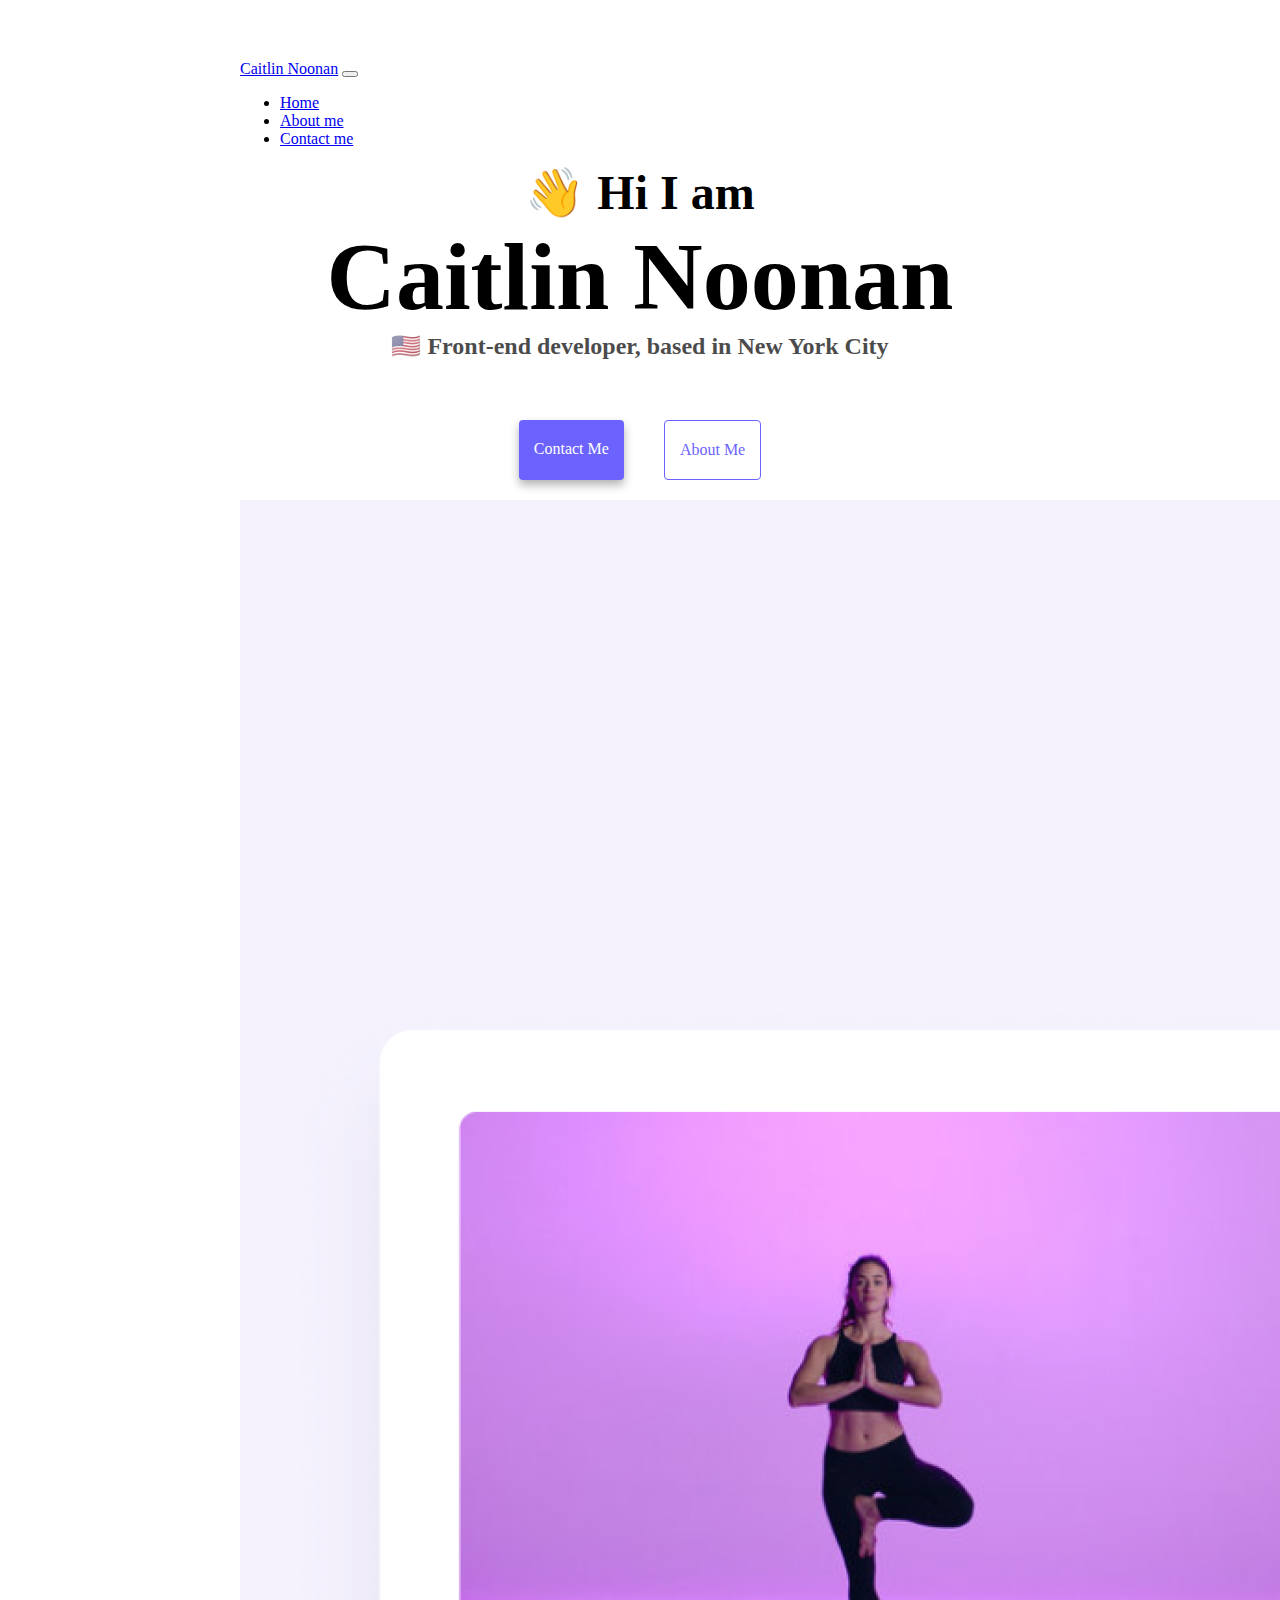
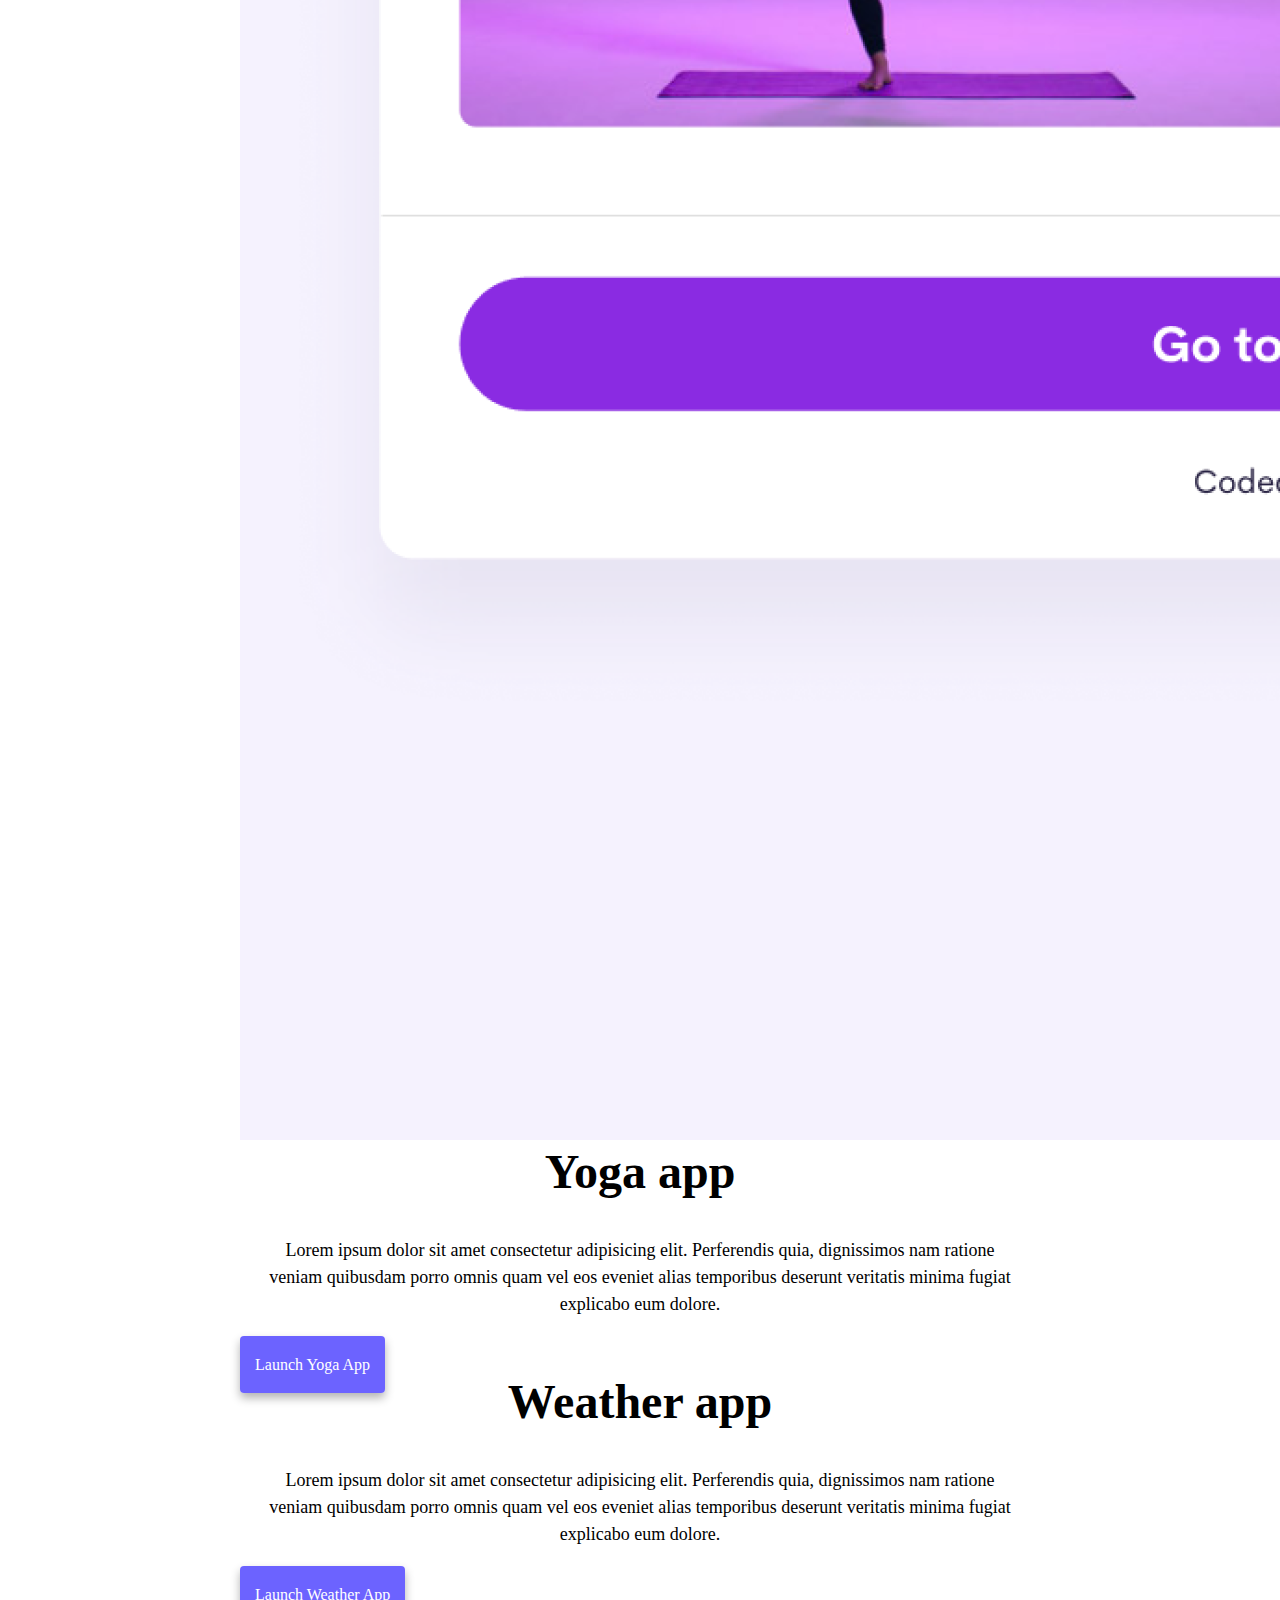
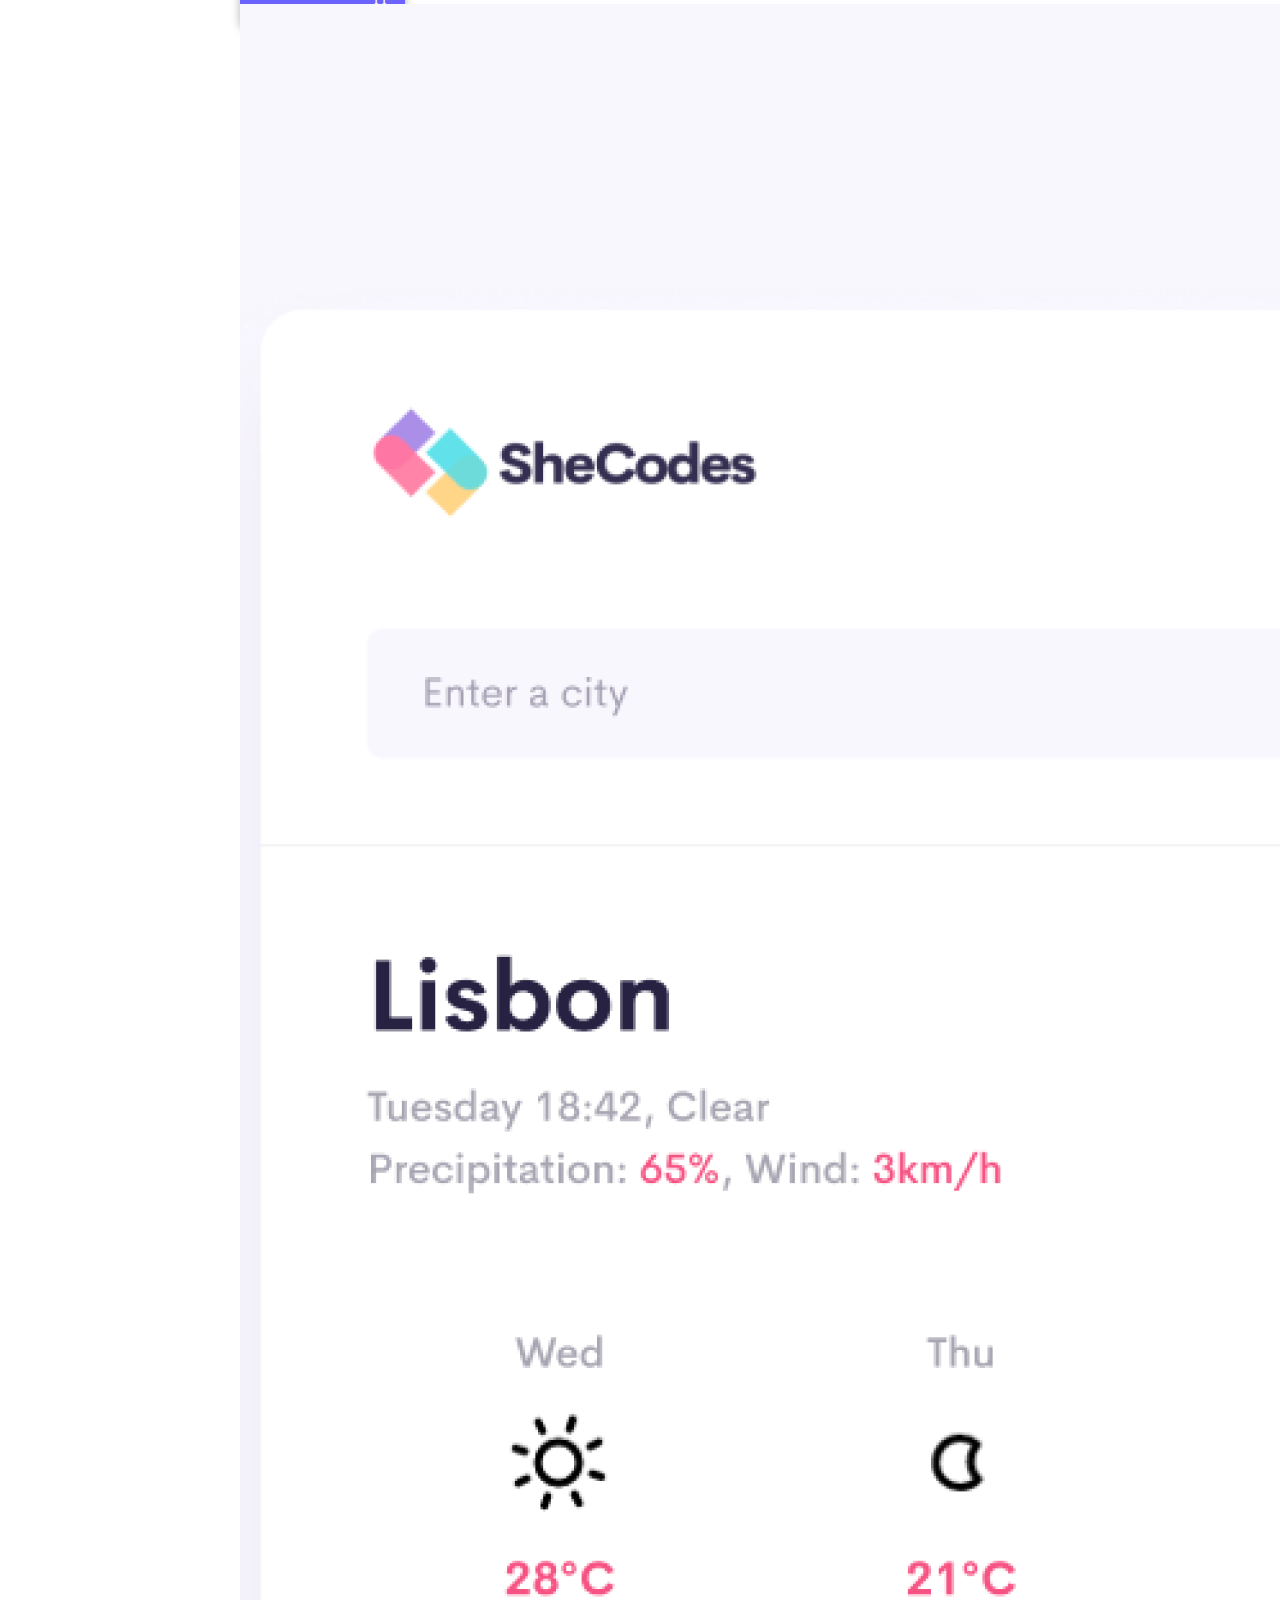
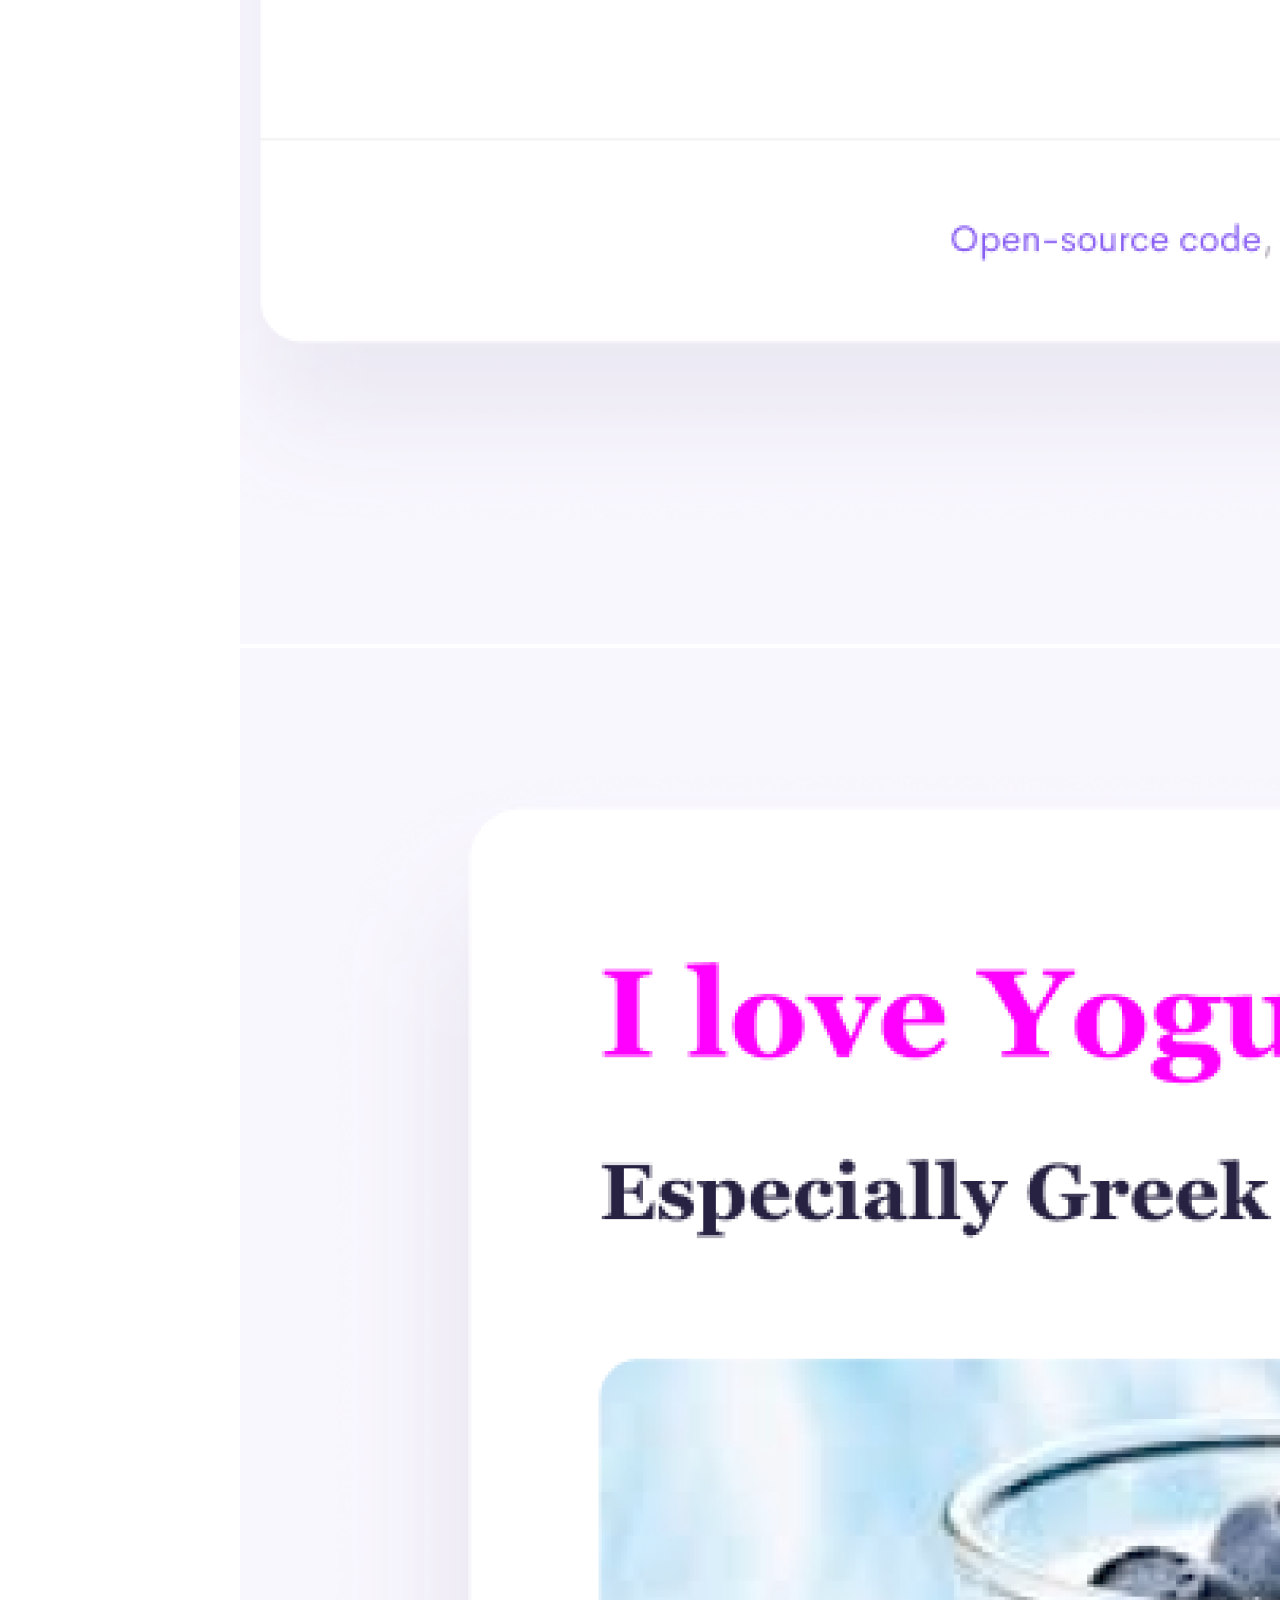
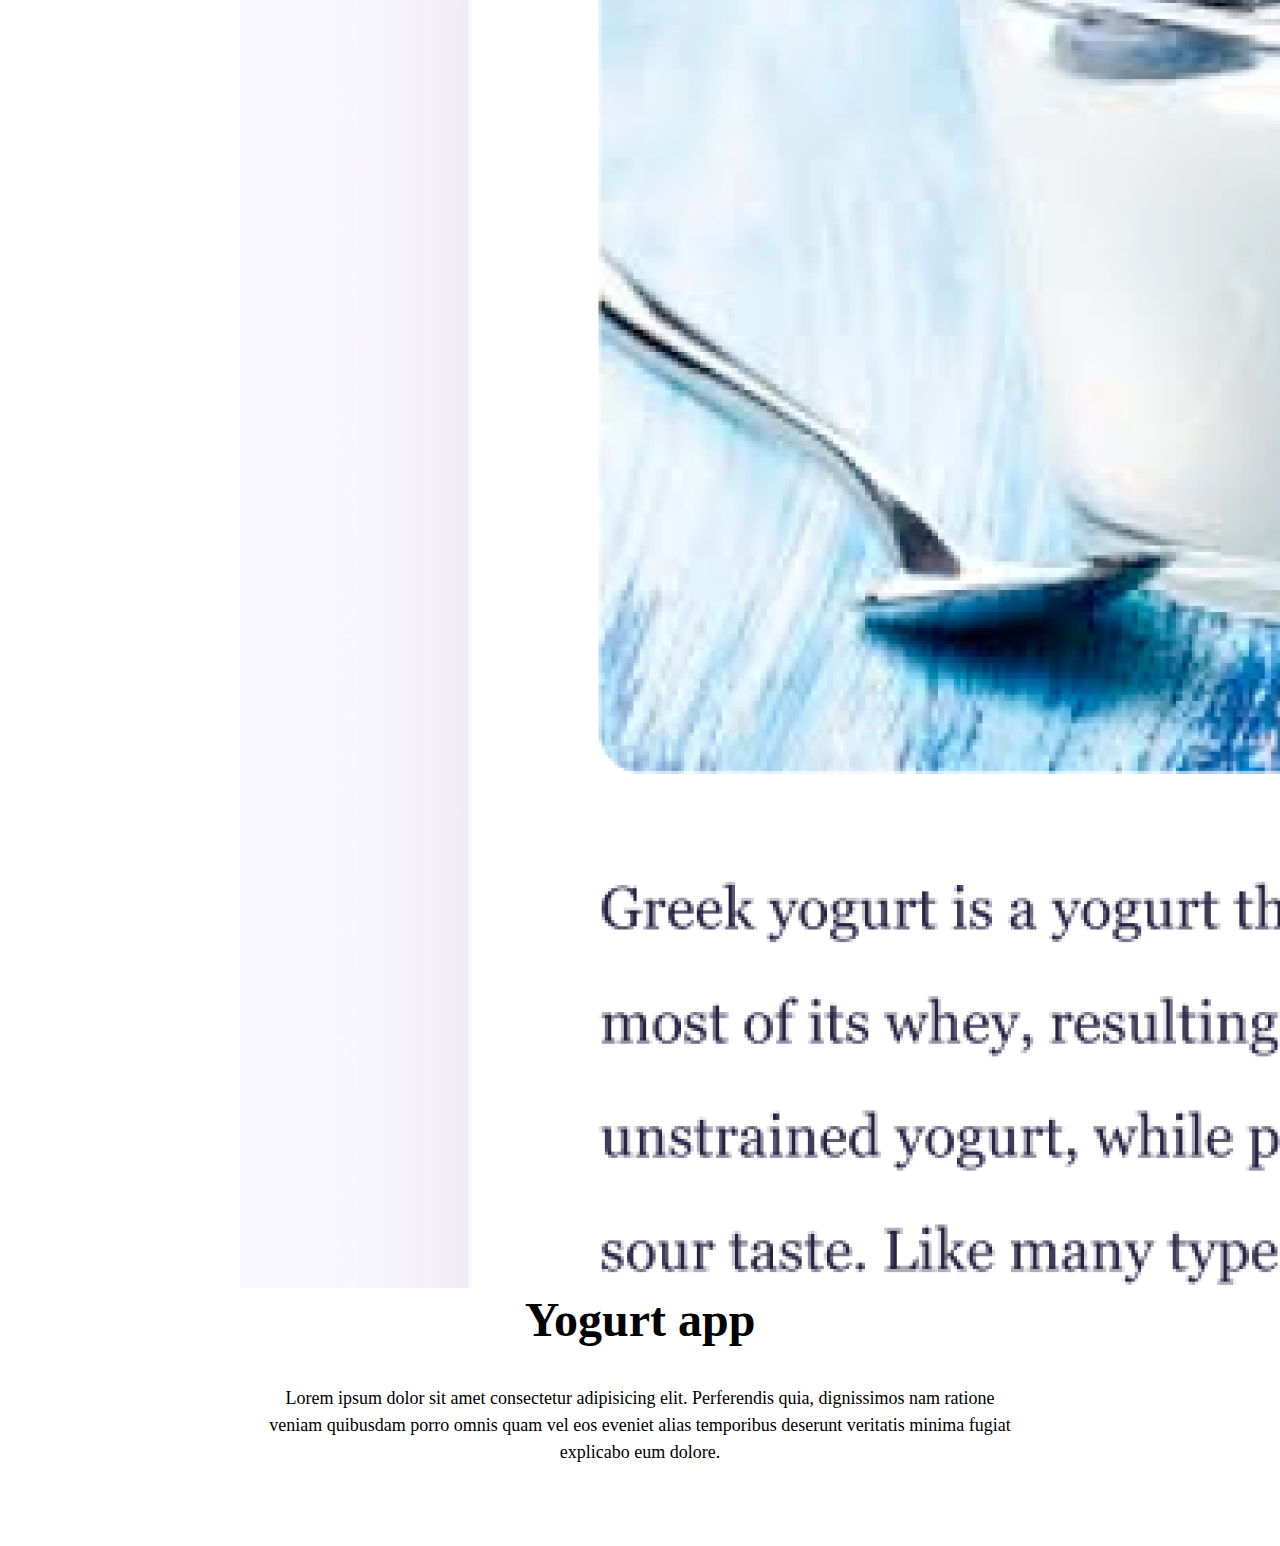
==== index.html @ ac2f680a "Initial commit" ====
<!DOCTYPE html>
<html lang="en">
  <head>
    <meta charset="UTF-8" />
    <meta http-equiv="X-UA-Compatible" content="IE=edge" />
    <meta name="viewport" content="width=device-width, initial-scale=1.0" />
    <title>Caitlin Noonan</title>
    <link rel="stylesheet" href="style.css" />
<link href="https://cdn.jsdelivr.net/npm/bootstrap@5.2.1/dist/css/bootstrap.min.css" rel="stylesheet" integrity="sha384-iYQeCzEYFbKjA/T2uDLTpkwGzCiq6soy8tYaI1GyVh/UjpbCx/TYkiZhlZB6+fzT" crossorigin="anonymous">
<script src="https://cdn.jsdelivr.net/npm/bootstrap@5.2.1/dist/js/bootstrap.bundle.min.js" integrity="sha384-u1OknCvxWvY5kfmNBILK2hRnQC3Pr17a+RTT6rIHI7NnikvbZlHgTPOOmMi466C8" crossorigin="anonymous"></script>
 </head>
  <body>
  <nav class="navbar navbar-expand-lg bg-light fixed-top">
  <div class="container-fluid">
    <a class="navbar-brand" href="index.html">Caitlin Noonan</a>
    <button class="navbar-toggler" type="button" data-bs-toggle="collapse" data-bs-target="#navbarNav" aria-controls="navbarNav" aria-expanded="false" aria-label="Toggle navigation">
      <span class="navbar-toggler-icon"></span>
    </button>
    <div class="collapse navbar-collapse" id="navbarNav">
      <ul class="navbar-nav">
        <li class="nav-item">
          <a class="nav-link active" aria-current="page" href="index.html">Home</a>
        </li>
        <li class="nav-item">
          <a class="nav-link" href="about.html">About me</a>
        </li>
        <li class="nav-item">
          <a class="nav-link" href="about.html#contact">Contact me</a>
        </li>
        
      </ul>
    </div>
  </div>
</nav>
    <h2 class="mt-5 pt-5">👋 Hi I am</h2>
    <h1>Caitlin Noonan</h1>
    <h3>🇺🇸 Front-end developer, based in New York City</h3>
    <div class="navigation-links">
      <a href="about.html#contact" class="contact-link">Contact me</a>
      <a href="about.html" class="about-link">About me</a>
    </div>
    <div class="container">
    <div class="row  mt-5">
        <div class="col-md-6">
          <img src="images/yoga.png" class="img-fluid rounded">
        </div>
        <div class="col-md-6">
          <h2 class="mb-3">Yoga app</h2>
          <p>
            Lorem ipsum dolor sit amet consectetur adipisicing elit. Perferendis
            quia, dignissimos nam ratione veniam quibusdam porro omnis quam vel
            eos eveniet alias temporibus deserunt veritatis minima fugiat
            explicabo eum dolore.
          </p>
          <div class="mt-5">
            <a href="#" class="primary-link">Launch Yoga App</a>
          </div>
        </div>
      </div>
    
    <div class="row mt-5">
    <div class="col-md-6">
    <h2 class="mb-3">Weather app</h2>
    <p>
    Lorem ipsum dolor sit amet consectetur adipisicing elit. Perferendis quia, dignissimos nam ratione veniam quibusdam porro omnis quam vel eos eveniet alias temporibus deserunt veritatis minima fugiat explicabo eum dolore.
    </p>
    <div class="mb-5 mt-5">
    <a href="#" class="primary-link">Launch Weather App</a>
    </div>
    </div>
    <div class="col-md-6">
    <img src="images/weather.png" class="img-fluid rounded">
    </div>

        <div class="row mt-5">
        <div class="col-md-6">
          <img src="images/yogurt.png" class="img-fluid rounded">
        </div>
        <div class="col-md-6">
          <h2 class="mb-3">Yogurt app</h2>
          <p>
            Lorem ipsum dolor sit amet consectetur adipisicing elit. Perferendis
            quia, dignissimos nam ratione veniam quibusdam porro omnis quam vel
            eos eveniet alias temporibus deserunt veritatis minima fugiat
            explicabo eum dolore.
          </p>
         </div>
        </div>
      </div>

    </div>
    </div>
  </body>
</html>
---- style.css ----
:root {
  --primary-color: #6c63ff;
  --secondary-color: #f5f2fe;
  --box-shadow: 0 5px 10px rgba(0, 0, 0, 0.3);
}

body {
  margin: 60px auto;
  max-width: 800px;
}

h1,
h2,
h3 {
  text-align: center;
  margin: 0;
}

h1 {
  font-size: 96px;
}

h2 {
  font-size: 48px;
}

h3 {
  font-size: 24px;
  opacity: 0.7;
}

p {
  
  padding: 20px;
  border-radius: 4px;
  font-size: 18px;
  line-height: 1.5;
  text-align: center;
}

.navigation-links {
  display: flex;
  margin-top: 40px;
  justify-content: center;
}

.navigation-links a {
  margin: 20px;
  border-radius: 4px;
  padding: 20px 15px;
  text-decoration: none;
  text-transform: capitalize;
}

.contact-link {
  background: var(--primary-color);
  box-shadow: var(--box-shadow);
  color: white;
}

.about-link {
  color: var(--primary-color);
  border: 1px solid var(--primary-color);
}

.homepage-link {
  color: var(--primary-color);
  text-align: center;
  display: block;
}

.about-paragraphs {
  display: flex;
  margin: 30px 0;
}

.about-paragraphs p {
  margin: 10px;
}

.email-link {
  display: flex;
  justify-content: center;
  color: var(--primary-color);
  font-size: 28px;
  text-decoration: none;
}

.email-link:hover {
  text-decoration: underline;
}

.primary-link {
  border-radius: 4px;
    padding: 20px 15px;
    text-decoration: none;
    text-transform: capitalize;
    background: var(--primary-color);
    box-shadow: var(--box-shadow);
    color: white;
}
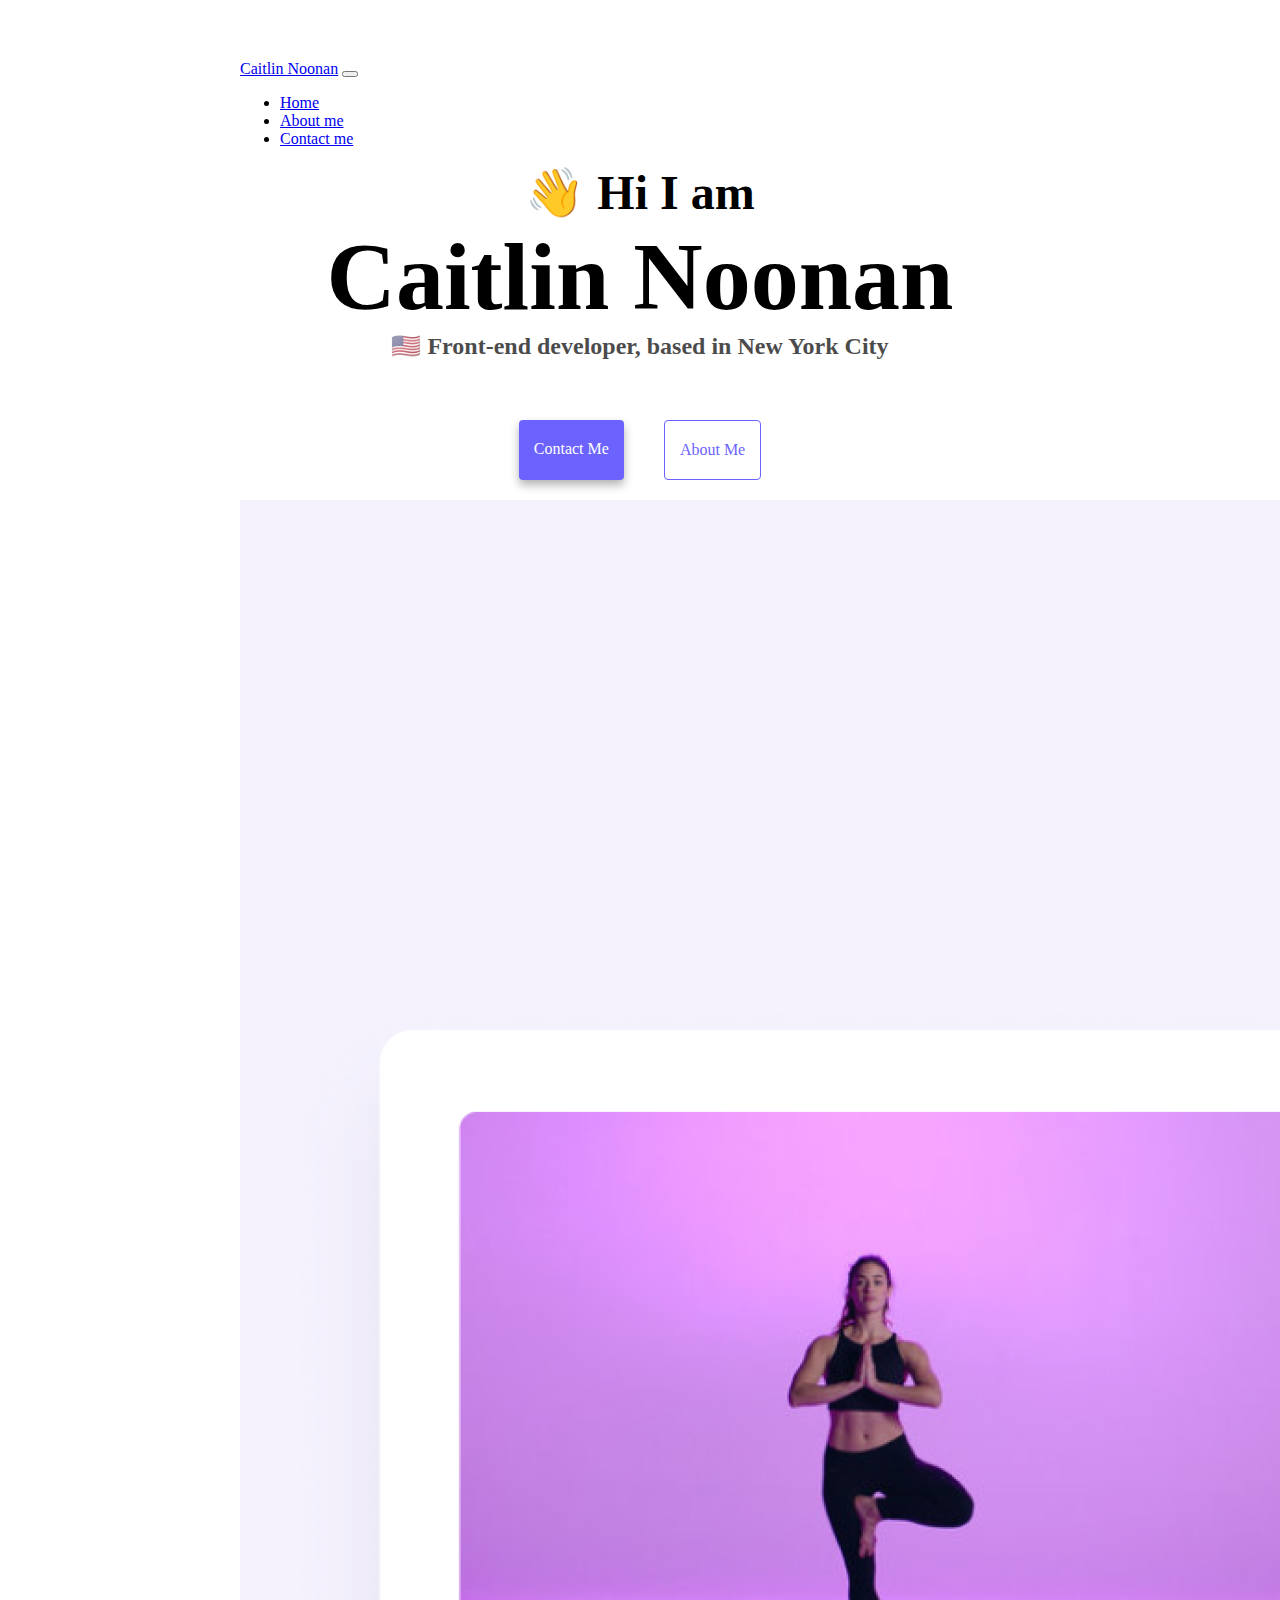
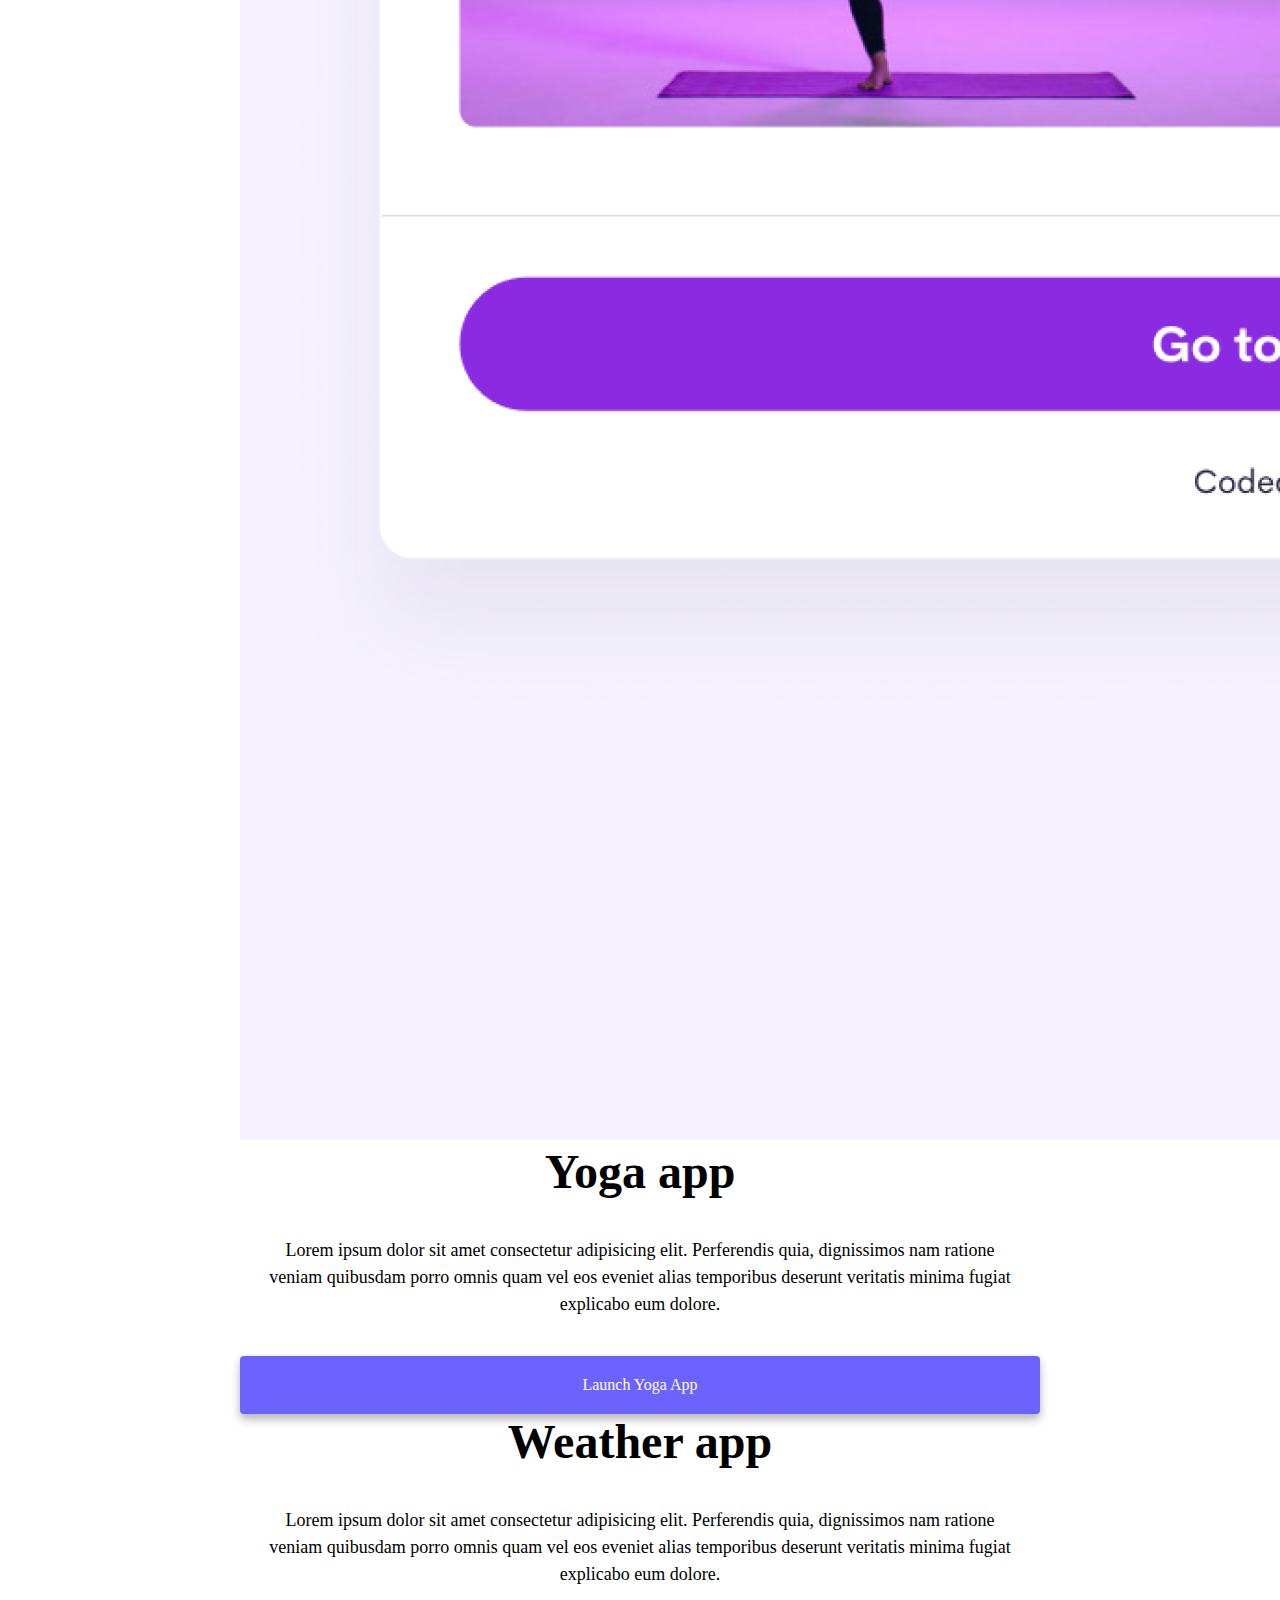
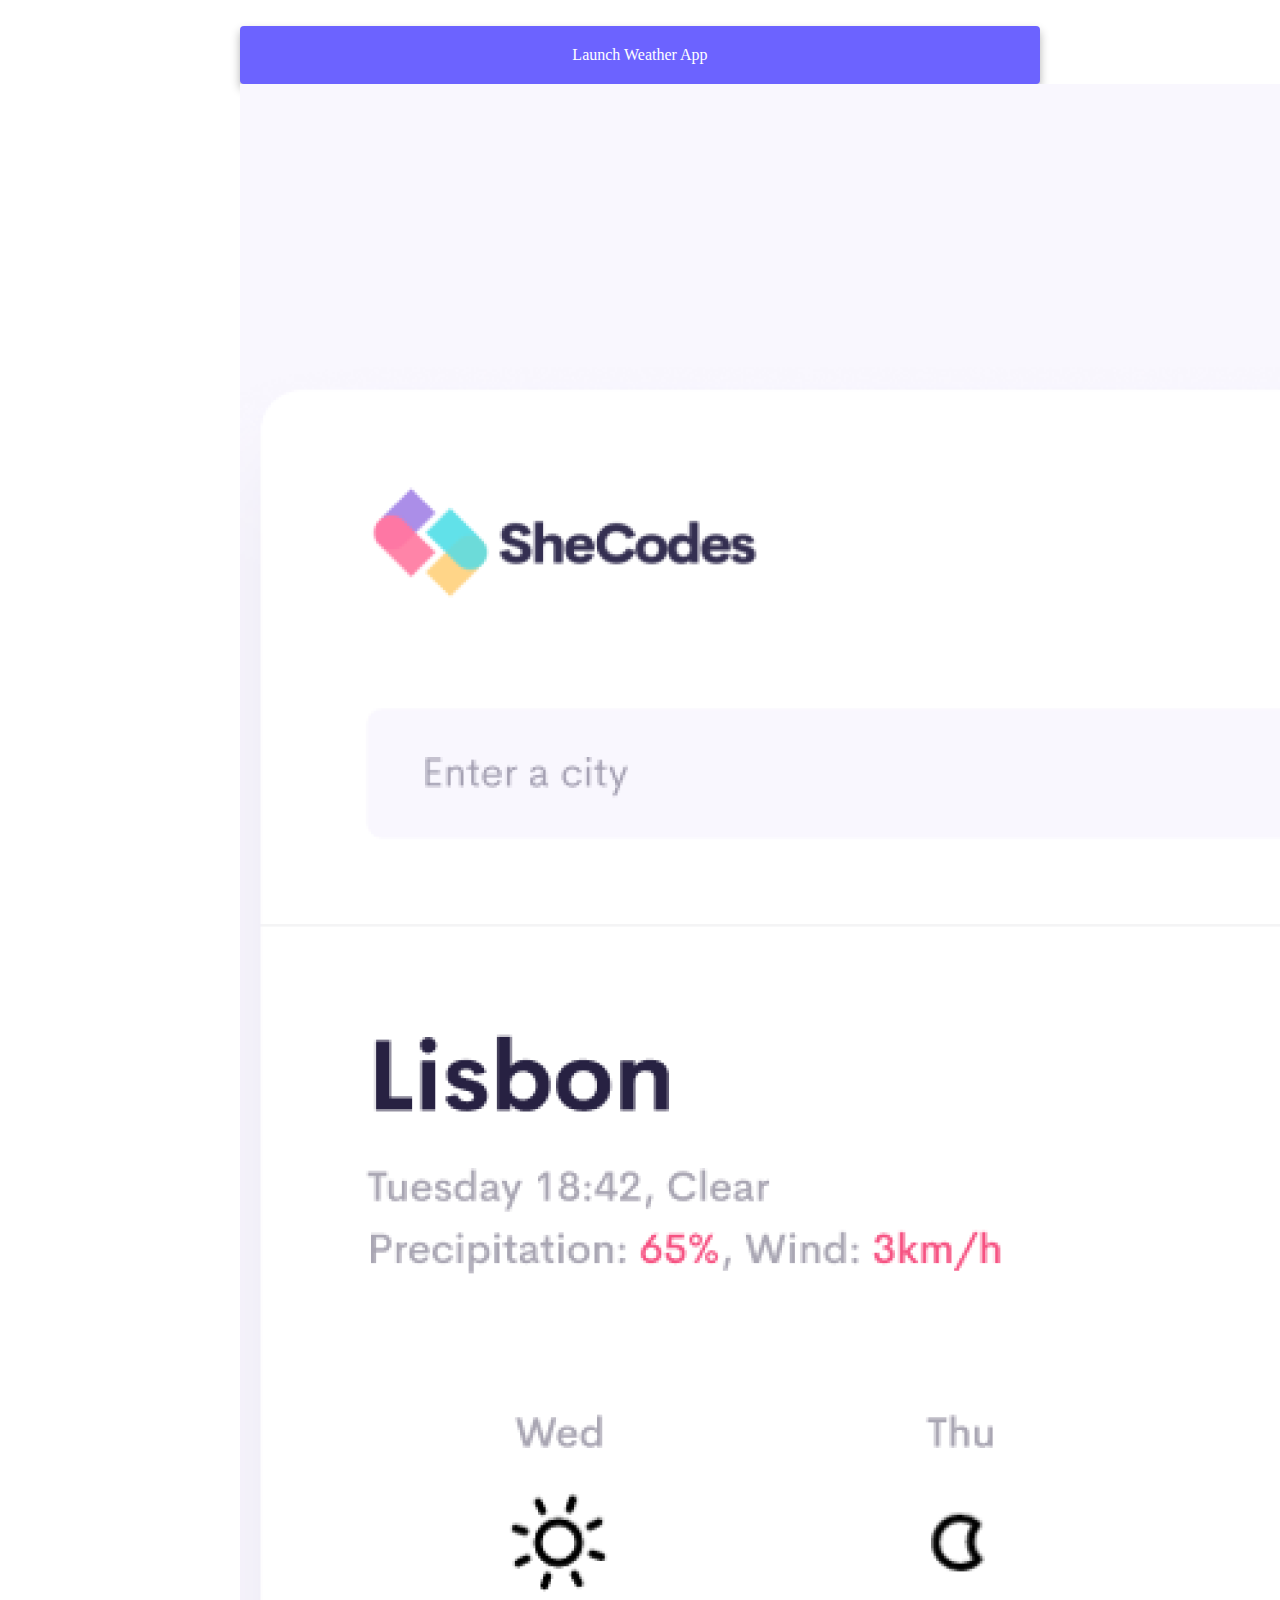
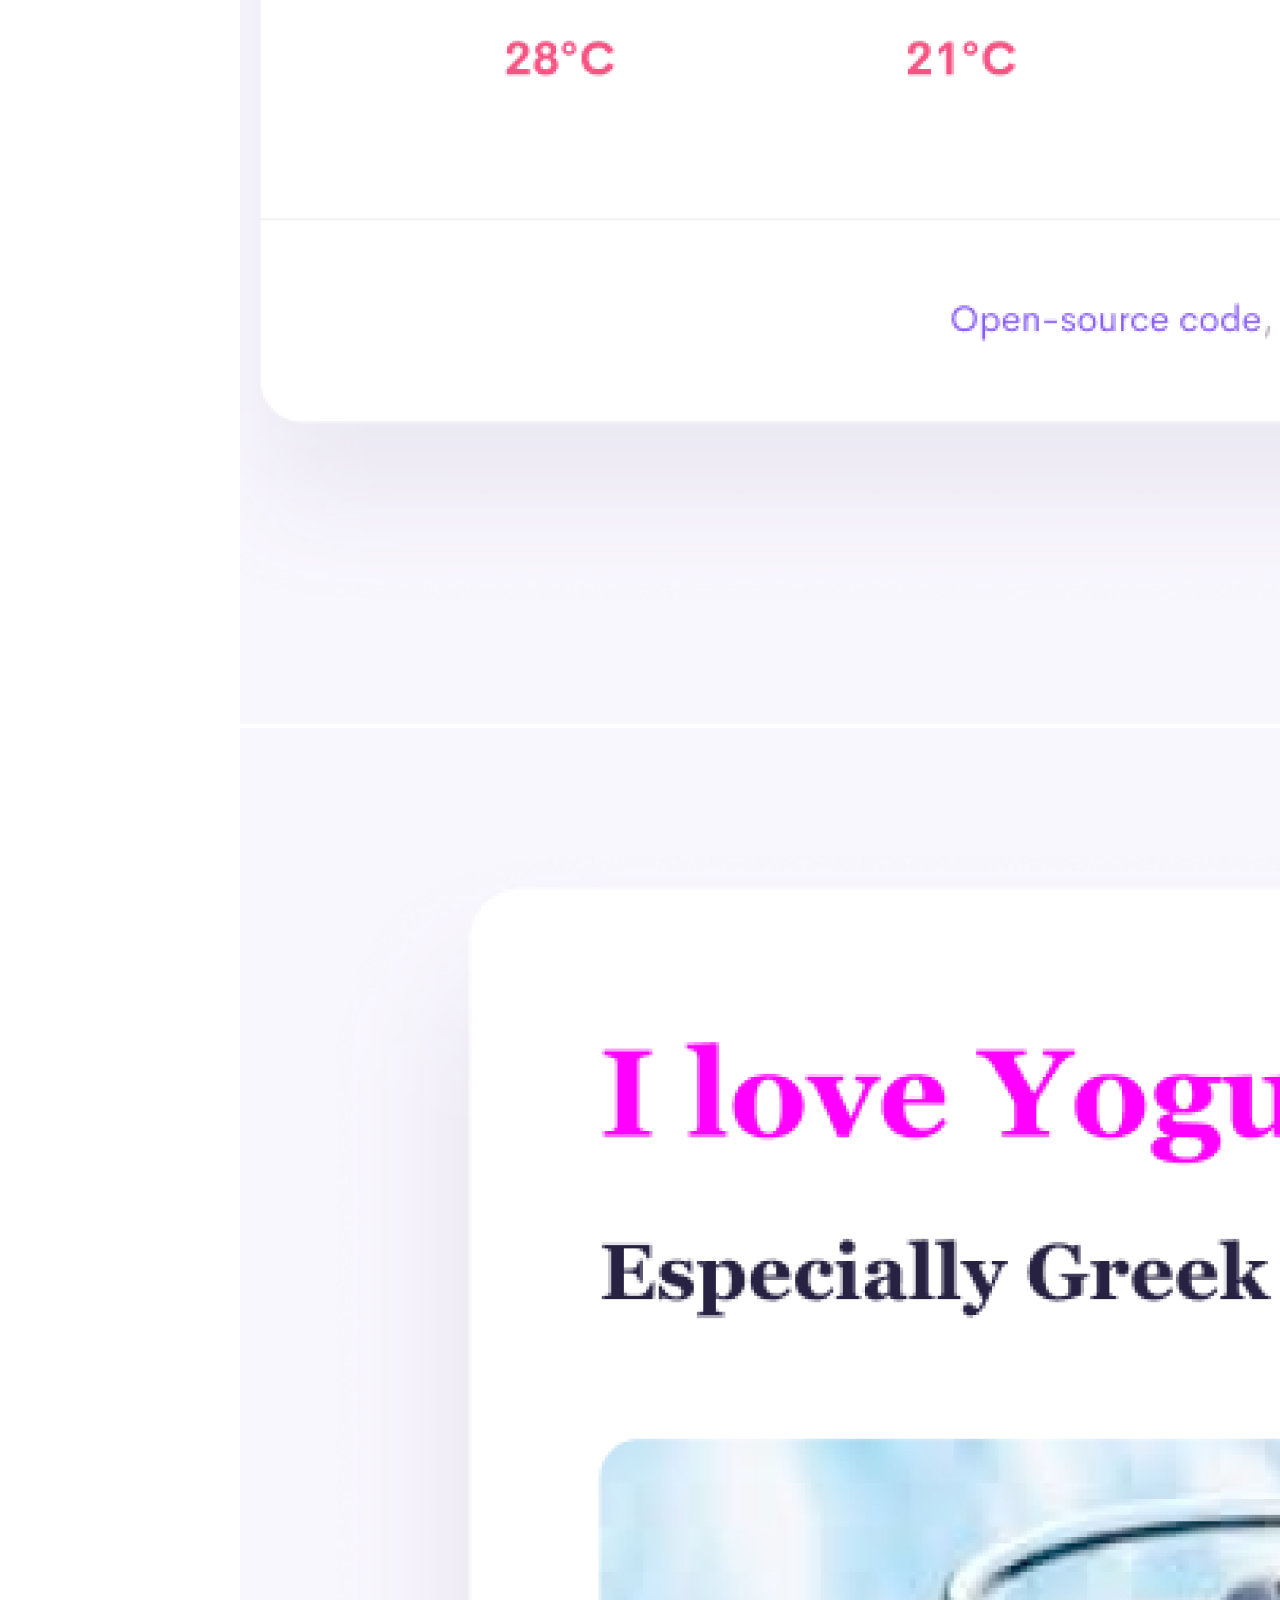
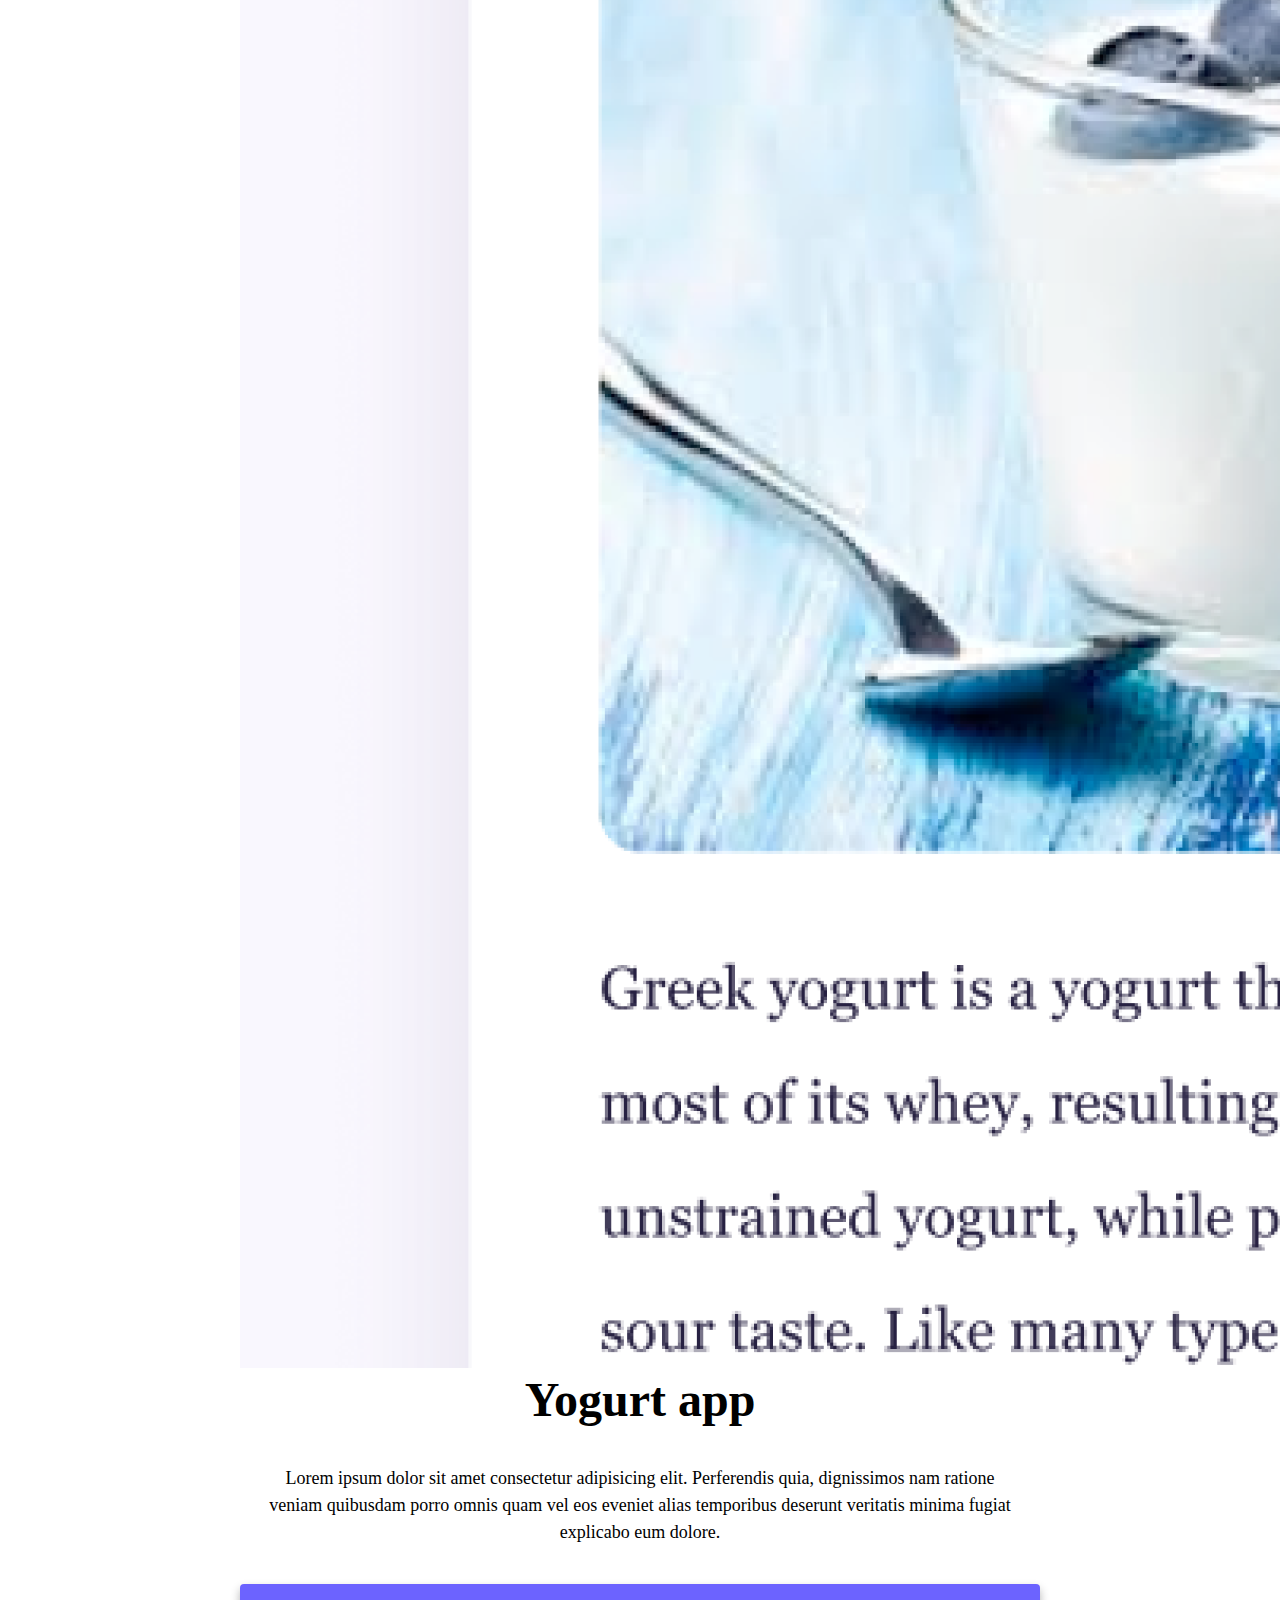
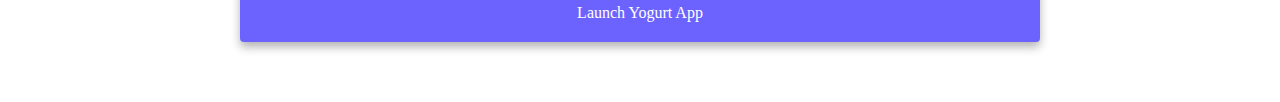
==== commit 769ee9ae: "Update 3 files" ====
--- a/index.html
+++ b/index.html
@@ -4,7 +4,8 @@
     <meta charset="UTF-8" />
     <meta http-equiv="X-UA-Compatible" content="IE=edge" />
     <meta name="viewport" content="width=device-width, initial-scale=1.0" />
-    <title>Caitlin Noonan</title>
+    <title>Front-end developer - Caitlin Noonan</title>
+    <meta name="description" content="Caitlin Noonan is a front-end developer based in New York City, check out her projects and contact her for job inquiries"/>
     <link rel="stylesheet" href="style.css" />
 <link href="https://cdn.jsdelivr.net/npm/bootstrap@5.2.1/dist/css/bootstrap.min.css" rel="stylesheet" integrity="sha384-iYQeCzEYFbKjA/T2uDLTpkwGzCiq6soy8tYaI1GyVh/UjpbCx/TYkiZhlZB6+fzT" crossorigin="anonymous">
 <script src="https://cdn.jsdelivr.net/npm/bootstrap@5.2.1/dist/js/bootstrap.bundle.min.js" integrity="sha384-u1OknCvxWvY5kfmNBILK2hRnQC3Pr17a+RTT6rIHI7NnikvbZlHgTPOOmMi466C8" crossorigin="anonymous"></script>
@@ -42,7 +43,7 @@
     <div class="container">
     <div class="row  mt-5">
         <div class="col-md-6">
-          <img src="images/yoga.png" class="img-fluid rounded">
+          <img src="images/yoga.png" alt="Yoga project" class="img-fluid rounded d-none d-sm-block">
         </div>
         <div class="col-md-6">
           <h2 class="mb-3">Yoga app</h2>
@@ -53,7 +54,7 @@
             explicabo eum dolore.
           </p>
           <div class="mt-5">
-            <a href="#" class="primary-link">Launch Yoga App</a>
+            <a href="#" class="primary-link project-link">Launch Yoga App</a>
           </div>
         </div>
       </div>
@@ -65,16 +66,16 @@
     Lorem ipsum dolor sit amet consectetur adipisicing elit. Perferendis quia, dignissimos nam ratione veniam quibusdam porro omnis quam vel eos eveniet alias temporibus deserunt veritatis minima fugiat explicabo eum dolore.
     </p>
     <div class="mb-5 mt-5">
-    <a href="#" class="primary-link">Launch Weather App</a>
+    <a href="#" class="primary-link project-link">Launch Weather App</a>
     </div>
     </div>
     <div class="col-md-6">
-    <img src="images/weather.png" class="img-fluid rounded">
+    <img src="images/weather.png" alt="Weather project" class="img-fluid rounded d-none d-sm-block">
     </div>
 
         <div class="row mt-5">
         <div class="col-md-6">
-          <img src="images/yogurt.png" class="img-fluid rounded">
+          <img src="images/yogurt.png" alt="Yogurt project" class="img-fluid rounded d-none d-sm-block">
         </div>
         <div class="col-md-6">
           <h2 class="mb-3">Yogurt app</h2>
@@ -84,6 +85,9 @@
             eos eveniet alias temporibus deserunt veritatis minima fugiat
             explicabo eum dolore.
           </p>
+           <div class="mb-5 mt-5">
+    <a href="#" class="primary-link project-link">Launch Yogurt App</a>
+    </div>
          </div>
         </div>
       </div>
--- a/style.css
+++ b/style.css
@@ -30,7 +30,6 @@
 }
 
 p {
-  
   padding: 20px;
   border-radius: 4px;
   font-size: 18px;
@@ -92,10 +91,15 @@
 
 .primary-link {
   border-radius: 4px;
-    padding: 20px 15px;
-    text-decoration: none;
-    text-transform: capitalize;
-    background: var(--primary-color);
-    box-shadow: var(--box-shadow);
-    color: white;
+  padding: 20px 15px;
+  text-decoration: none;
+  text-transform: capitalize;
+  background: var(--primary-color);
+  box-shadow: var(--box-shadow);
+  color: white;
 }
+
+.project-link {
+  display: block;
+  text-align: center;
+}
